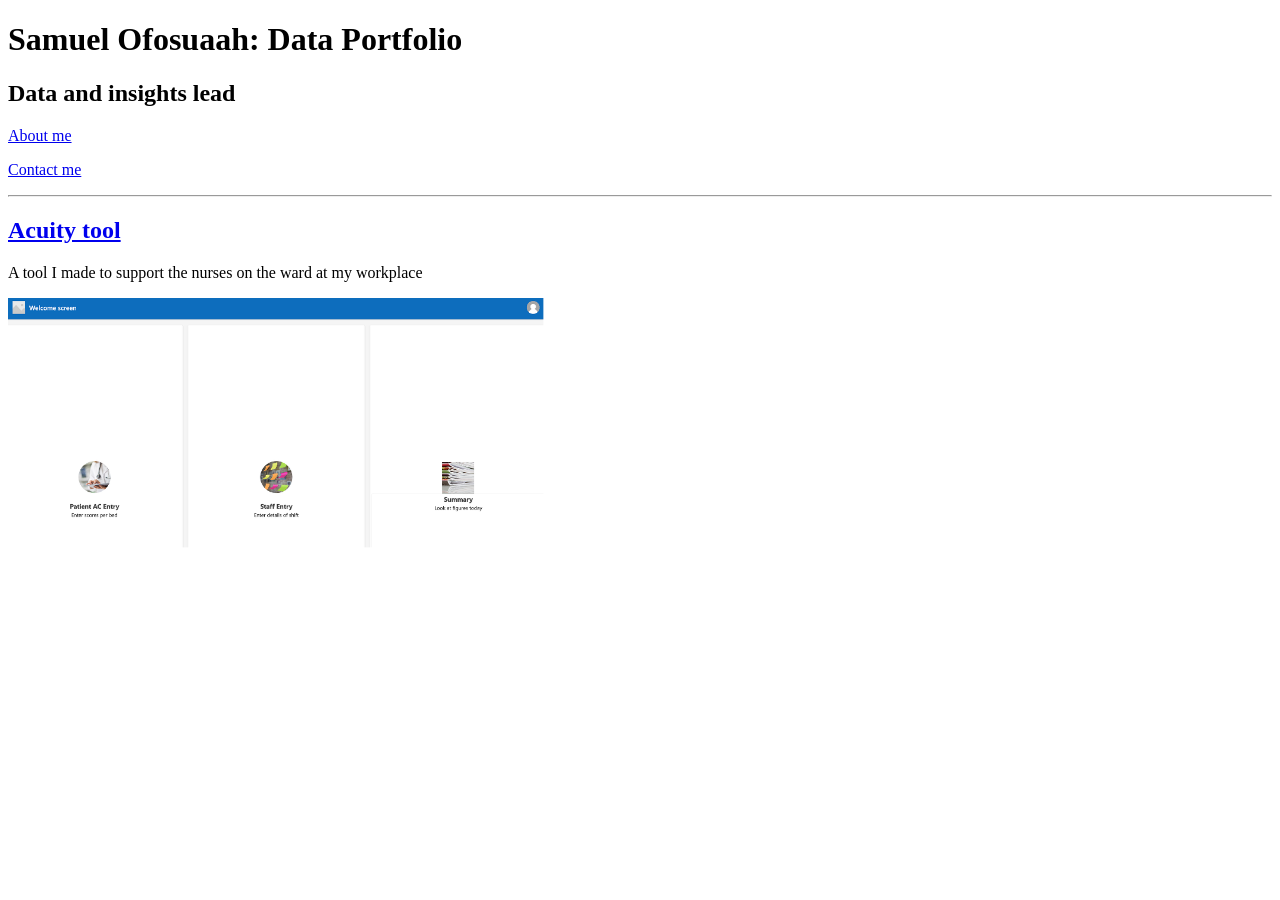
==== index.html @ a7eb8c06 "Add files via upload" ====
<!--
  PORTFOLIO PLAN: Samuel Ofosuaah
  Featured project: Clinical Acuity & Workforce Planning App (Power Apps)

  Target folder structure:
    index.html                  <- this page (your portfolio home)
    public/acuity-app.html      <- case-study page for the app
    public/about.html
    public/contact.html
    assets/images/acuity-app.png
-->

<!-- TODO 1: Create the HTML Boilerplate
  - Set lang="en" and add <meta charset="UTF-8">
  - Give the page a <title>, e.g. "Samuel Ofosuaah | Portfolio"
-->
<!DOCTYPE html>
<html lang="en">
<head>
  <meta charset="UTF-8">
  <meta name="viewport" content="width=device-width, initial-scale=1.0">
  <title>Samuel Ofosuaah: Data Portfolio</title>
</head>
<body>
  <h1>Samuel Ofosuaah: Data Portfolio</h1>
  <h2>Data and insights lead</h2>
  <p><a href="public/about.html">About me</a></p>
  <p><a href="public/contact.html">Contact me</a></p>
  <hr/>
  <a href="public/Actuity-tool-project.html"><h2>Acuity tool</h2></a>
  <p>A tool I made to support the nurses on the ward at my workplace</p>
  <a href="public/Actuity-tool-project.html">
    <img src="assets/images/Acuity homescreen.png" alt="" height="250">
  </a>
</body>
</html>
<!-- TODO 2: Create a case-study page for your Acuity app in the public folder
  Your Power App runs inside Microsoft 365, so you can't drop it into this site the way
  you would an HTML project. Instead, write about it in public/acuity-app.html.
  Suggested structure:
    <h1>  The app's name, e.g. "Clinical Acuity & Workforce Planning App"
    <h2>  A one-line summary, e.g. "Real-time acuity and staffing planning for hospice care"
    <hr />
    <h3>The problem</h3>      Paper forms; staffing calculations done by hand
    <h3>What I built</h3>     Captures acuity and workforce data in real time, automates
                              staffing and resource calculations, includes governance controls
    <h3>Built with</h3>       A <ul> list: Power Apps, Power Automate, SharePoint
    <h3>How I built it</h3>   Iteratively, alongside the clinical teams who use it
    <h3>Impact</h3>           Used by roughly 80 clinical staff; replaced paper forms
  Also replace the placeholder text in public/about.html and public/contact.html with your own.
-->

<!-- TODO 3: Take screenshots of the app and add them to the assets/images folder
  - Use a demo/test version or dummy data. No real patient or staff details on screen.
  - It's an internal clinical tool, so check with LOROS (e.g. your IG lead) before publishing.
  - Save the main preview as assets/images/acuity-app.png
-->

<!-- TODO 4: Add titles/subtitles etc.
  - <h1> with your name, e.g. "Samuel Ofosuaah's Portfolio"
  - <h2> with your role, e.g. "Data & Insights Lead | Power Platform, SQL & Python"
  - An <hr /> underneath to separate the header from the projects
-->

<!-- TODO 5: Add a link to the project page
  - Put an <a> inside an <h3> pointing to ./public/acuity-app.html
  - Link text: the app's name
-->

<!-- TODO 6: Add an image to show the project preview
  - Use ./assets/images/acuity-app.png directly under the link
  - Add alt text describing what the screenshot shows, e.g. "acuity app ward overview screen"
HINT for TODO 6: You can use the height attribute set to 200 to make the image smaller:
https://developer.mozilla.org/en-US/docs/Web/HTML/Element/img#attr-height -->

<!-- TODO 7: Add the Contact Me and About Me page links
  - Add another <hr />, then links to ./public/about.html and ./public/contact.html
  - This site will be public: on the contact page, use a work email or LinkedIn/GitHub link
    rather than a personal phone number or home address.
-->

<!-- TODO 8 (optional, later): Add more projects
  - Repeat TODOs 2, 3, 5 and 6 for other work, e.g. your SQL/Python ETL reporting framework
    or the Power BI migration. Each one gets its own page in public/ and a preview image.
-->
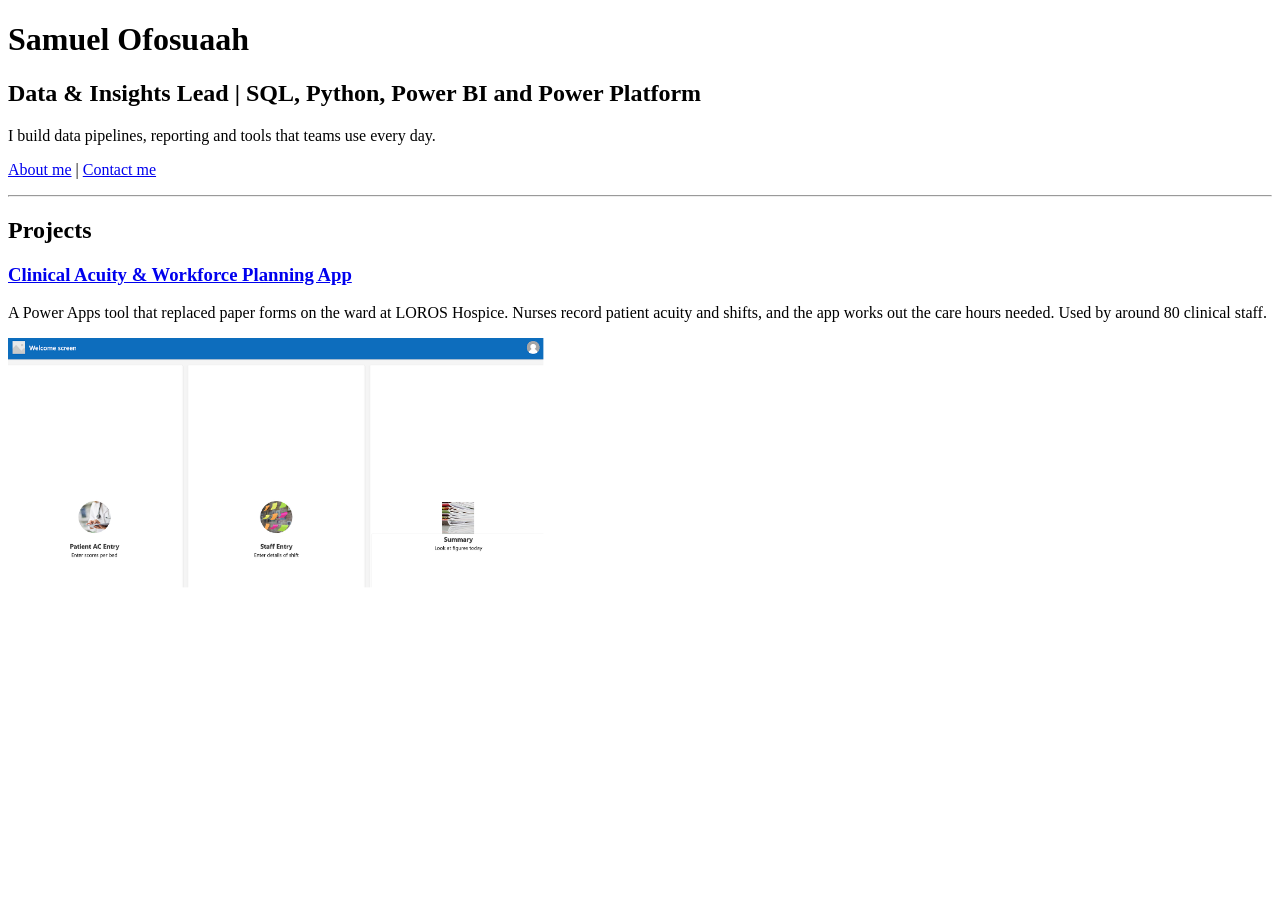
==== commit 37f20da7: "Tidy portfolio pages and redact screenshots - Rename Actuity-tool-project.html to acuity-tool-projec" ====
--- a/index.html
+++ b/index.html
@@ -1,85 +1,23 @@
-<!--
-  PORTFOLIO PLAN: Samuel Ofosuaah
-  Featured project: Clinical Acuity & Workforce Planning App (Power Apps)
-
-  Target folder structure:
-    index.html                  <- this page (your portfolio home)
-    public/acuity-app.html      <- case-study page for the app
-    public/about.html
-    public/contact.html
-    assets/images/acuity-app.png
--->
-
-<!-- TODO 1: Create the HTML Boilerplate
-  - Set lang="en" and add <meta charset="UTF-8">
-  - Give the page a <title>, e.g. "Samuel Ofosuaah | Portfolio"
--->
 <!DOCTYPE html>
 <html lang="en">
 <head>
   <meta charset="UTF-8">
   <meta name="viewport" content="width=device-width, initial-scale=1.0">
-  <title>Samuel Ofosuaah: Data Portfolio</title>
+  <title>Samuel Ofosuaah | Data Portfolio</title>
 </head>
 <body>
-  <h1>Samuel Ofosuaah: Data Portfolio</h1>
-  <h2>Data and insights lead</h2>
-  <p><a href="public/about.html">About me</a></p>
-  <p><a href="public/contact.html">Contact me</a></p>
-  <hr/>
-  <a href="public/Actuity-tool-project.html"><h2>Acuity tool</h2></a>
-  <p>A tool I made to support the nurses on the ward at my workplace</p>
-  <a href="public/Actuity-tool-project.html">
-    <img src="assets/images/Acuity homescreen.png" alt="" height="250">
+  <h1>Samuel Ofosuaah</h1>
+  <h2>Data &amp; Insights Lead | SQL, Python, Power BI and Power Platform</h2>
+  <p>I build data pipelines, reporting and tools that teams use every day.</p>
+  <p><a href="public/about.html">About me</a> | <a href="public/contact.html">Contact me</a></p>
+  <hr>
+
+  <h2>Projects</h2>
+
+  <h3><a href="public/acuity-tool-project.html">Clinical Acuity &amp; Workforce Planning App</a></h3>
+  <p>A Power Apps tool that replaced paper forms on the ward at LOROS Hospice. Nurses record patient acuity and shifts, and the app works out the care hours needed. Used by around 80 clinical staff.</p>
+  <a href="public/acuity-tool-project.html">
+    <img src="assets/images/Acuity homescreen.png" alt="Home screen of the acuity app, with buttons for Patient AC Entry, Staff Entry and Summary" height="250">
   </a>
 </body>
 </html>
-<!-- TODO 2: Create a case-study page for your Acuity app in the public folder
-  Your Power App runs inside Microsoft 365, so you can't drop it into this site the way
-  you would an HTML project. Instead, write about it in public/acuity-app.html.
-  Suggested structure:
-    <h1>  The app's name, e.g. "Clinical Acuity & Workforce Planning App"
-    <h2>  A one-line summary, e.g. "Real-time acuity and staffing planning for hospice care"
-    <hr />
-    <h3>The problem</h3>      Paper forms; staffing calculations done by hand
-    <h3>What I built</h3>     Captures acuity and workforce data in real time, automates
-                              staffing and resource calculations, includes governance controls
-    <h3>Built with</h3>       A <ul> list: Power Apps, Power Automate, SharePoint
-    <h3>How I built it</h3>   Iteratively, alongside the clinical teams who use it
-    <h3>Impact</h3>           Used by roughly 80 clinical staff; replaced paper forms
-  Also replace the placeholder text in public/about.html and public/contact.html with your own.
--->
-
-<!-- TODO 3: Take screenshots of the app and add them to the assets/images folder
-  - Use a demo/test version or dummy data. No real patient or staff details on screen.
-  - It's an internal clinical tool, so check with LOROS (e.g. your IG lead) before publishing.
-  - Save the main preview as assets/images/acuity-app.png
--->
-
-<!-- TODO 4: Add titles/subtitles etc.
-  - <h1> with your name, e.g. "Samuel Ofosuaah's Portfolio"
-  - <h2> with your role, e.g. "Data & Insights Lead | Power Platform, SQL & Python"
-  - An <hr /> underneath to separate the header from the projects
--->
-
-<!-- TODO 5: Add a link to the project page
-  - Put an <a> inside an <h3> pointing to ./public/acuity-app.html
-  - Link text: the app's name
--->
-
-<!-- TODO 6: Add an image to show the project preview
-  - Use ./assets/images/acuity-app.png directly under the link
-  - Add alt text describing what the screenshot shows, e.g. "acuity app ward overview screen"
-HINT for TODO 6: You can use the height attribute set to 200 to make the image smaller:
-https://developer.mozilla.org/en-US/docs/Web/HTML/Element/img#attr-height -->
-
-<!-- TODO 7: Add the Contact Me and About Me page links
-  - Add another <hr />, then links to ./public/about.html and ./public/contact.html
-  - This site will be public: on the contact page, use a work email or LinkedIn/GitHub link
-    rather than a personal phone number or home address.
--->
-
-<!-- TODO 8 (optional, later): Add more projects
-  - Repeat TODOs 2, 3, 5 and 6 for other work, e.g. your SQL/Python ETL reporting framework
-    or the Power BI migration. Each one gets its own page in public/ and a preview image.
--->
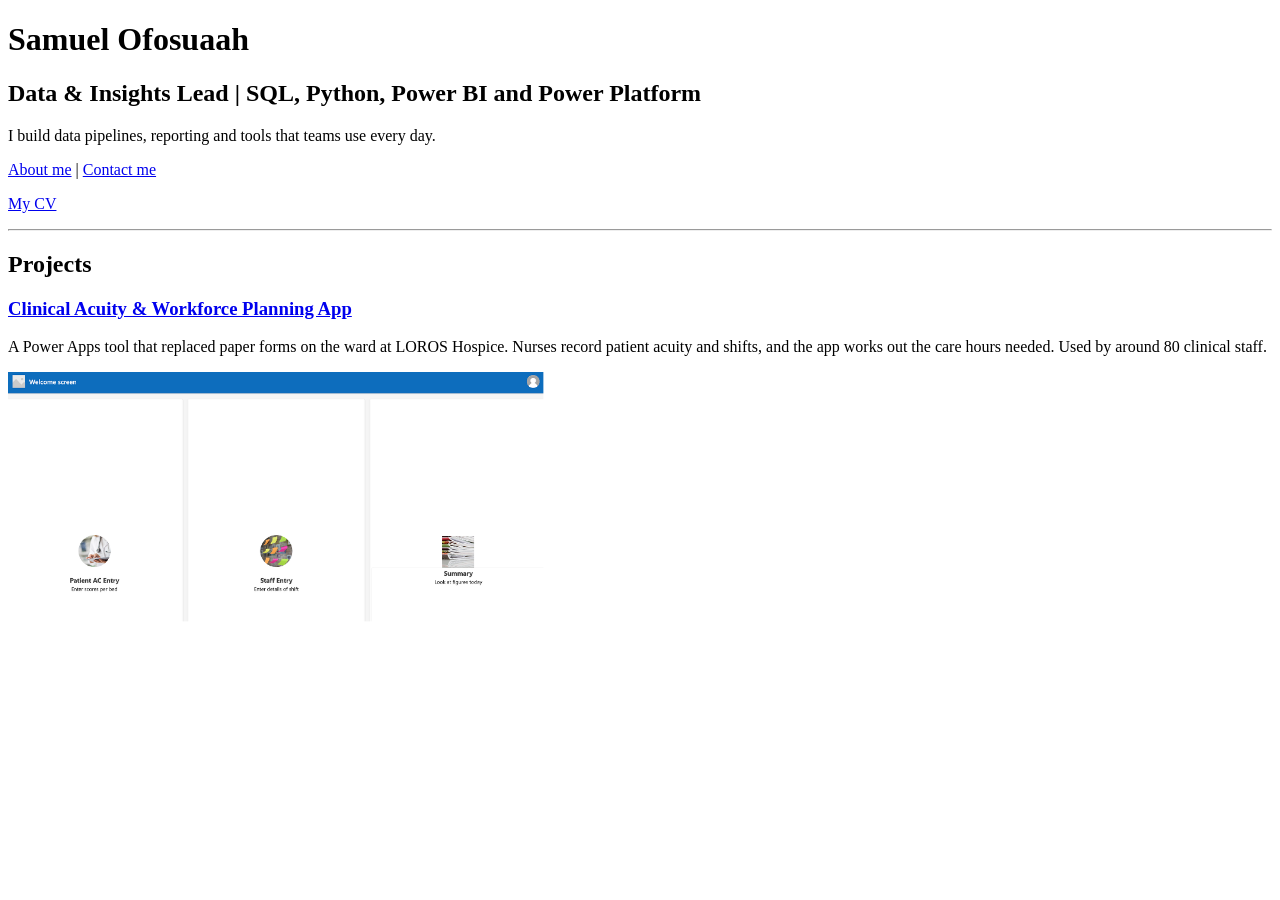
==== commit 7a60c5ff: "added link to cv" ====
--- a/index.html
+++ b/index.html
@@ -10,6 +10,7 @@
   <h2>Data &amp; Insights Lead | SQL, Python, Power BI and Power Platform</h2>
   <p>I build data pipelines, reporting and tools that teams use every day.</p>
   <p><a href="public/about.html">About me</a> | <a href="public/contact.html">Contact me</a></p>
+  <p><a href="Online Resume Project/index.html">My CV</a></p>
   <hr>
 
   <h2>Projects</h2>
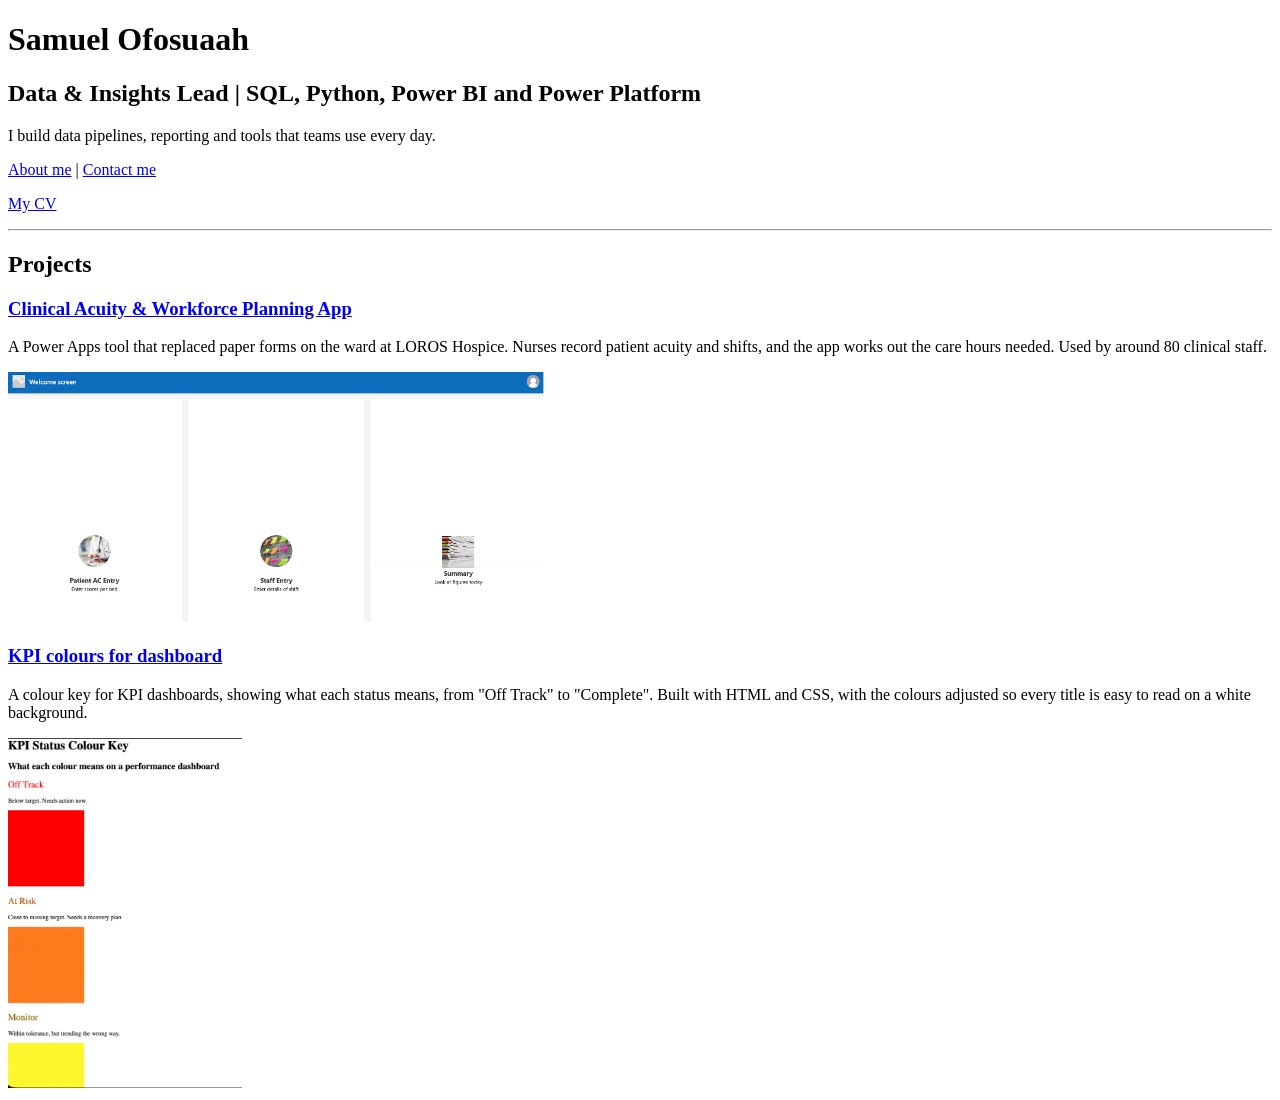
==== commit b0dcd765: "add rest of files" ====
--- a/index.html
+++ b/index.html
@@ -20,5 +20,10 @@
   <a href="public/acuity-tool-project.html">
     <img src="assets/images/Acuity homescreen.png" alt="Home screen of the acuity app, with buttons for Patient AC Entry, Staff Entry and Summary" height="250">
   </a>
+
+  <h3><a href="Project 2/index.html">KPI colours for dashboard</a></h3>
+  <p>A colour key for KPI dashboards, showing what each status means, from "Off Track" to "Complete". 
+    Built with HTML and CSS, with the colours adjusted so every title is easy to read on a white background.</p>
+    <a href="Project 2/index.html"><img height="350"  src="assets/images/Screenshot KPI Project.png" alt="screenshot of different KPI colours and their meanings"></a>
 </body>
 </html>
